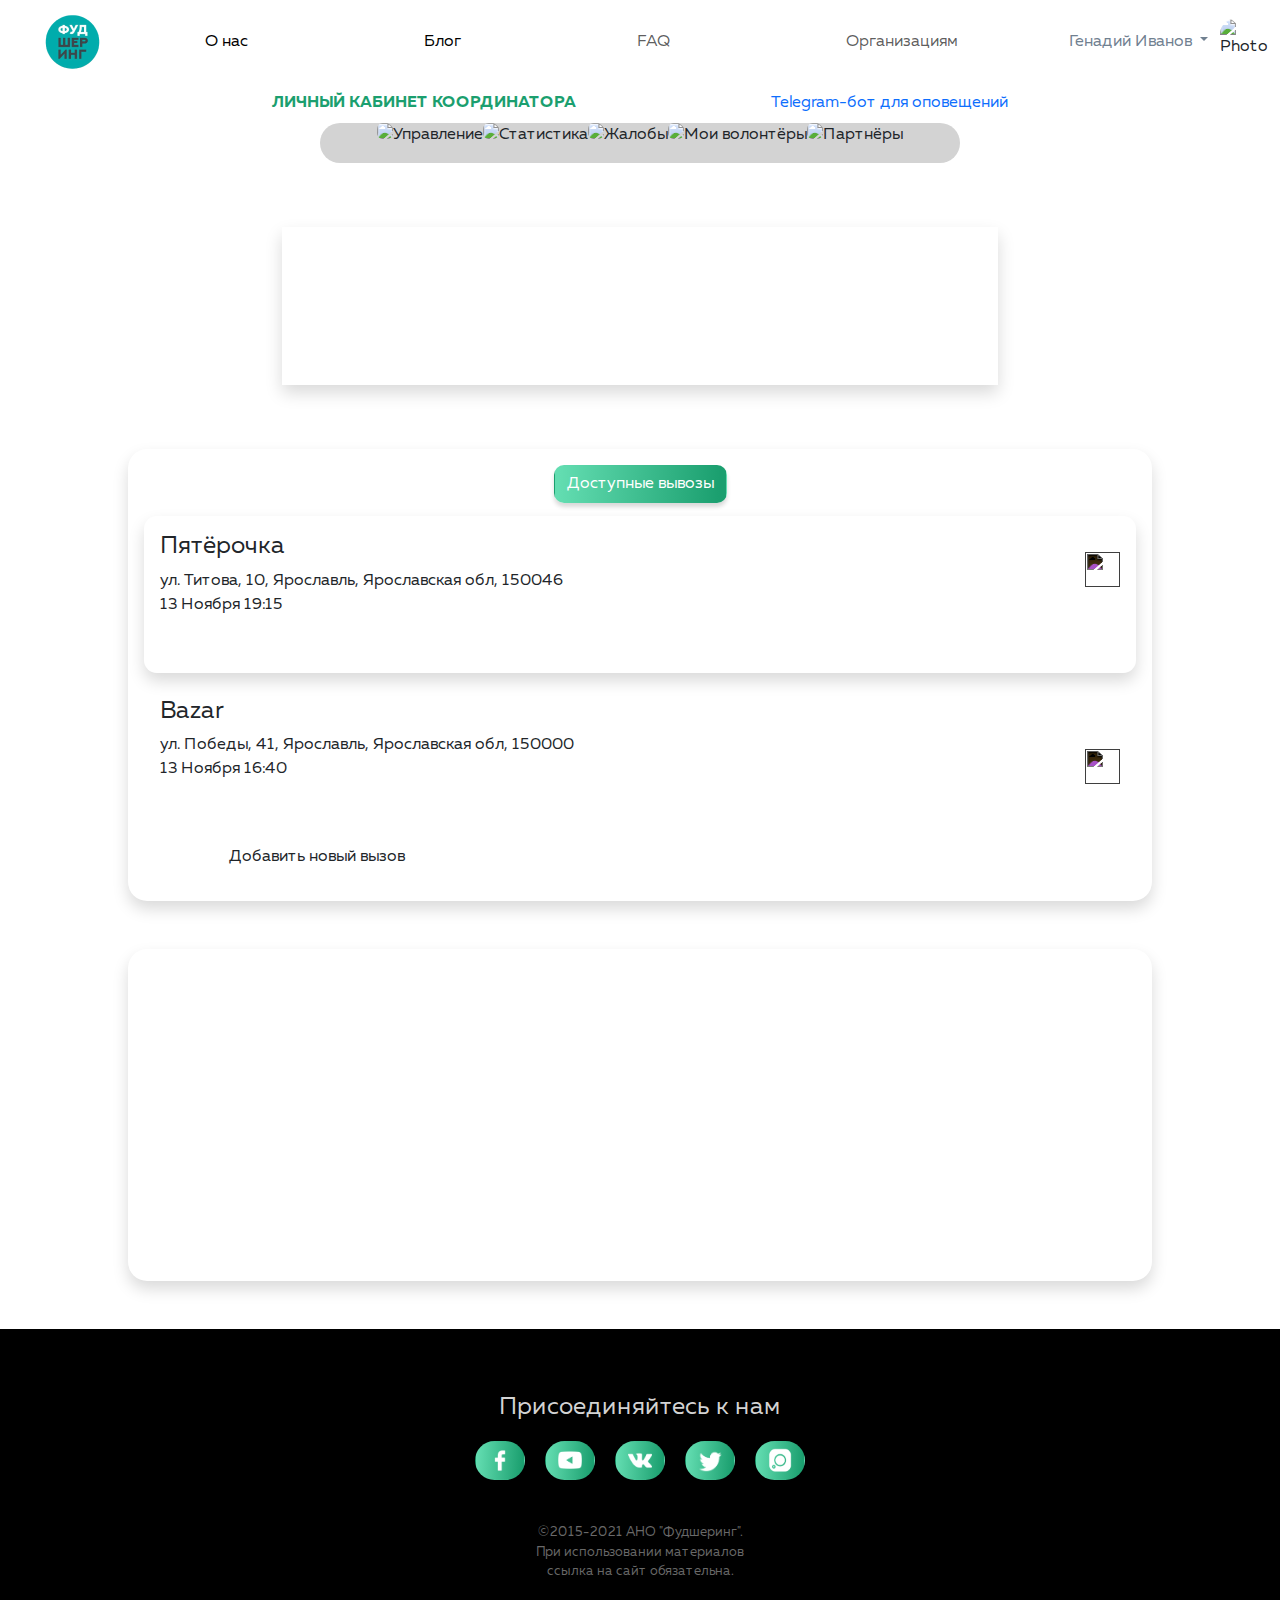
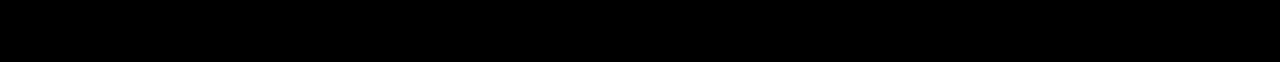
==== coordinator.html @ 4b6c1712 "added template for coordinator page" ====
<!DOCTYPE html>
<html lang="ru">

<head>
    <meta charset="utf-8">
    <meta name="viewport" content="width=device-width, initial-scale=1.0, shrink-to-fit=no">
    <title>coordinator</title>
    <link rel="stylesheet" href="https://cdn.jsdelivr.net/npm/bootstrap@5.1.3/dist/css/bootstrap.min.css">
    <link rel="stylesheet" href="assets/css/styles.css">
    <link rel="stylesheet" href="assets/fonts/fonts.css">
</head>

<body class="muller">
    <nav class="navbar navbar-light navbar-expand-md" style="margin-left: 2.5vw;">
        <div class="container-fluid"><a class="navbar-brand" href="#"><img src="assets/img/logo.png"></a><button
                data-bs-toggle="collapse" class="navbar-toggler" data-bs-target="#navcol-1"><span
                    class="visually-hidden">Toggle navigation</span><span class="navbar-toggler-icon"></span></button>
            <div class="collapse navbar-collapse muller" id="navcol-1">
                <ul class="navbar-nav d-flex justify-content-around container-fluid">
                    <li class="nav-item"><a class="nav-link active" href="#">О нас</a></li>
                    <li class="nav-item"><a class="nav-link active" href="#">Блог</a></li>
                    <li class="nav-item"><a class="nav-link" href="#">FAQ</a></li>
                    <li class="nav-item"><a class="nav-link" href="#">Организациям</a></li>
                </ul>
                <div class="navbar-nav ms-auto mb-2 mb-lg-0">
                    <div class="dropdown">
                        <button class="btn btn-secondary dropdown-toggle" type="button" id="dropdownMenuButton"
                            data-toggle="dropdown" aria-haspopup="true" aria-expanded="false"
                            style="background-color: white;color:slategray;border:0">
                            Генадий Иванов
                        </button>
                        <div class="dropdown-menu" aria-labelledby="dropdownMenuButton">
                            <a class="dropdown-item" href="#">Action</a>
                            <a class="dropdown-item" href="#">Another action</a>
                            <a class="dropdown-item" href="#">Something else here</a>
                        </div>
                    </div>
                </div>
                <figure class="figure" style="width:50px;height:50px;">
                    <img src="assets/img/avatar.jpg" class=" img-fluid " alt="Photo" style="border-radius: 15px;top:10px;position:relative;">
                </figure>
            </div>
        </div>
    </nav>

    <div class='container-fluid' style="padding-left: 10vw;padding-right:10vw;">
        <ul class='row nav' style="padding-left:10vw;padding-right:10vw;">
            <li class="nav-item col-md-6">
                <b><a class="nav-link" href="#" style="color: #1B9F6F;">ЛИЧНЫЙ КАБИНЕТ КООРДИНАТОРА</a></b>
            </li>
            <li class="nav-item col-md-6">
                <a class="nav-link" href="#" style="text-align: right;">Telegram-бот для оповещений</a>
            </li>
        </ul>
        <div class='d-flex justify-content-center'>
            <div class='d-flex justify-content-center'
            style="background-color: lightgrey; height: 2.5em; width: 50vw;border-radius: 3em;">
                <div class='d-flex justify-content-center'>
                    <figure class="figure">
                        <img src="..." class="figure-img img-fluid rounded">
                      </figure>
                    <p>Управление</p>
                </div>
                <div class='d-flex justify-content-center'>
                    <figure class="figure">
                        <img src="..." class="figure-img img-fluid rounded">
                      </figure>
                    <p>Статистика</p>
                </div>
                <div class='d-flex justify-content-center'>
                    <figure class="figure">
                        <img src="..." class="figure-img img-fluid rounded">
                      </figure>
                    <p>Жалобы</p>
                </div>
                <div class='d-flex justify-content-center'>
                    <figure class="figure">
                        <img src="..." class="figure-img img-fluid rounded">
                      </figure>
                    <p>Мои волонтёры</p>
                </div>
                <div class='d-flex justify-content-center'>
                    <figure class="figure">
                        <img src="..." class="figure-img img-fluid rounded">
                      </figure>
                    <p>Партнёры</p>
                </div>
            </div>
        </div>
        <div class='shadow' style="margin-left:12vw; margin-right:12vw;margin-top:5vw;">
            <canvas
  data-mdb-chart="line"
  data-mdb-dataset-label="Traffic"
  data-mdb-labels="['Monday', 'Tuesday' , 'Wednesday' , 'Thursday' , 'Friday' , 'Saturday' , 'Sunday ']"
  data-mdb-dataset-data="[2112, 2343, 2545, 3423, 2365, 1985, 987]"
></canvas>
        </div>
        <div class='container shadow p-3 mb-5 bg-white' style='border-radius: 1.5vw;margin-top:5vw;'>
            <div class='d-flex justify-content-center shadow-md' style="margin-bottom: 1vw;"><button
                    class="btn btn-green " type="button">Доступные вывозы</button></div>
            <div class='shadow p-3 mb-2' style="border-radius: 1vw;position: relative;padding-left:1em;">
                <h4>Пятёрочка</h4>
                <p>ул. Титова, 10, Ярославль, Ярославская обл, 150046<br>13 Ноября 19:15</p>
                <figure class="figure">
                    <img src="assets/img/walk-white.png" class="img-fluid" style="-webkit-filter: invert(1);filter: invert(1);width:35px;height:35px;position: absolute;top:2.25em;right:1em" >
                </figure>
            </div>
            <div class='shadow-md p-3 mb-2' style="border-radius: 1vw;position: relative;">
                <h4>Bazar</h4>
                <p>ул. Победы, 41, Ярославль, Ярославская обл, 150000<br>13 Ноября 16:40</p>
                <figure class="figure">
                    <img src="assets/img/pin-white.png" class="img-fluid" style="-webkit-filter: invert(1);filter: invert(1);width:15px;height:15px;position: absolute;top:3.5em;left:-0.1em" >
                </figure>
                <figure class="figure">
                    <img src="assets/img/clock-white.png" class="img-fluid" style="-webkit-filter: invert(1);filter: invert(1);width:15px;height:15px;position: absolute;top:5em;left:-0.1em" >
                </figure>
                <figure class="figure">
                    <img src="assets/img/car-white.png" class="img-fluid" style="-webkit-filter: invert(1);filter: invert(1);width:35px;height:35px;position: absolute;top:4.25em;right:1em" >
                </figure>
            </div>
            <div class='row'>
                <div class='col-md-1'>
                    <figure class="figure">
                        <img src="assets/img/pin-white.png" class="img-fluid" style="-webkit-filter: invert(1);filter: invert(1);width:15px;height:15px;position: absolute;top:3.5em;left:-0.1em" >
                    </figure>
                </div>
                <div class='col-md-8'>
                    <p>Добавить новый вызов</p>
                </div>
            </div>
        </div>
        <div class='container shadow p-3 mb-5 bg-white' style='border-radius: 1.5vw;'>
            <div style="width:300px;height:300px"></div>
        </div>
    </div>

    <footer class="container-fluid" style="background-color: black;padding-top: 5vw;padding-bottom: 5vw;">
        <h1 style="text-align: center;color:lightgrey;font-size: x-large;">Присоединяйтесь к нам</h1>
        <div class='d-flex justify-content-center' style="margin-top:1.5vw;">
            <div style="margin-left:10px;margin-right:10px;width: 50px; height:50px;"><button class="btn btn-green"
                    type="button" style="border-radius:300vw;">
                    <figure class="figure" style="margin:0;">
                        <img src="assets/img/facebook.png" class="rounded img-fluid " alt="Photo"
                            style="width:30px;height:25px;">
                    </figure>
                </button></div>
            <div style="margin-left:10px;margin-right:10px;width: 50px; height:50px;"><button class="btn btn-green"
                    type="button" style="border-radius:300vw;">
                    <figure class="figure" style="margin:0;">
                        <img src="assets/img/youtube.png" class="rounded img-fluid " alt="Photo"
                            style="width:30px;height:25px;">
                    </figure>
                </button></div>
            <div style="margin-left:10px;margin-right:10px;width: 50px; height:50px;"><button class="btn btn-green"
                    type="button" style="border-radius:300vw;">
                    <figure class="figure" style="margin:0;">
                        <img src="assets/img/vk-logo.png" class="rounded img-fluid " alt="Photo"
                            style="width:30px;height:25px;">
                    </figure>
                </button></div>
            <div style="margin-left:10px;margin-right:10px;width: 50px; height:50px;"><button class="btn btn-green"
                    type="button" style="border-radius:300vw;">
                    <figure class="figure" style="margin:0;">
                        <img src="assets/img/twitter.png" class="rounded img-fluid " alt="Photo"
                            style="width:30px;height:25px;">
                    </figure>
                </button></div>
            <div style="margin-left:10px;margin-right:10px;width: 50px; height:50px;"><button class="btn btn-green"
                    type="button" style="border-radius:300vw;">
                    <figure class="figure" style="margin:0;">
                        <img src="assets/img/instagram.png" class="rounded img-fluid " alt="Photo"
                            style="width:30px;height:25px;">
                    </figure>
                </button></div>
        </div>
        <p style='text-align: center;color:dimgray;font-size: small;margin-top: 2.5vw;'>
            ©2015-2021 АНО "Фудшеринг".<br>
            При использовании материалов<br>
            ссылка на сайт обязательна.
        </p>
    </footer>
    <script src="https://cdn.jsdelivr.net/npm/bootstrap@5.1.3/dist/js/bootstrap.bundle.min.js"></script>
</body>

</html>
---- assets/css/styles.css ----
a:hover {
    text-decoration:underline !important
}
input {
    height: 48px
}
.btn-green {
    background: linear-gradient(93.34deg, #63DDB1 2.67%, #1B9F6F 95.67%);
    box-shadow: 0 4px 4px rgba(0, 0, 0, 0.15);
    border-radius: 10px;
    color: white;
}
.btn.btn-green:hover {
    color: white;
}
.btn.btn-green:focus, .btn.btn-white:focus {
    box-shadow: 0 4px 4px rgba(0, 0, 0, 0.15);
}
.btn.btn-green:active, .btn.btn-white:active {
    box-shadow: inset 4px 4px 4px rgba(0, 0, 0, 0.35);
}
.form-check-input.checkbox-green:checked {
    background: #53D0A3 url("data:image/svg+xml,%3csvg xmlns='http://www.w3.org/2000/svg' viewBox='0 0 20 20'%3e%3cpath fill='none' stroke='%23fff' stroke-linecap='round' stroke-linejoin='round' stroke-width='3' d='M6 10l3 3l6-6'/%3e%3c/svg%3e");
    border-color: #53D0A3;
}
.btn-white {
    background: #F9F9F9;
    box-shadow: 0 4px 4px rgba(0, 0, 0, 0.15);
    border-radius: 10px;
    box-sizing: border-box;
    color: black;
}
.btn.btn-white:hover {
    color: black;
}
.span-green {
    color: #1B9F6F;
}
---- assets/fonts/fonts.css ----
@font-face {
    font-family: 'Muller';
    src: url('MullerRegular.eot');
    src: local('Muller Regular'), local('MullerRegular'),
        url('MullerRegular.eot?#iefix') format('embedded-opentype'),
        url('MullerRegular.woff2') format('woff2'),
        url('MullerRegular.woff') format('woff'),
        url('MullerRegular.ttf') format('truetype');
    font-weight: normal;
    font-style: normal;
}

@font-face {
    font-family: 'Muller';
    src: url('MullerLight.eot');
    src: local('Muller Light'), local('MullerLight'),
        url('MullerLight.eot?#iefix') format('embedded-opentype'),
        url('MullerLight.woff2') format('woff2'),
        url('MullerLight.woff') format('woff'),
        url('MullerLight.ttf') format('truetype');
    font-weight: 300;
    font-style: normal;
}

@font-face {
    font-family: 'Muller';
    src: url('MullerBold.eot');
    src: local('Muller Bold'), local('MullerBold'),
        url('MullerBold.eot?#iefix') format('embedded-opentype'),
        url('MullerBold.woff2') format('woff2'),
        url('MullerBold.woff') format('woff'),
        url('MullerBold.ttf') format('truetype');
    font-weight: bold;
    font-style: normal;
}

@font-face {
    font-family: 'Muller';
    src: url('MullerExtraBold.eot');
    src: local('Muller ExtraBold'), local('MullerExtraBold'),
        url('MullerExtraBold.eot?#iefix') format('embedded-opentype'),
        url('MullerExtraBold.woff2') format('woff2'),
        url('MullerExtraBold.woff') format('woff'),
        url('MullerExtraBold.ttf') format('truetype');
    font-weight: 800;
    font-style: normal;
}

.muller {
    font-family: Muller,serif;
    font-style: normal;
    font-weight: normal;
}
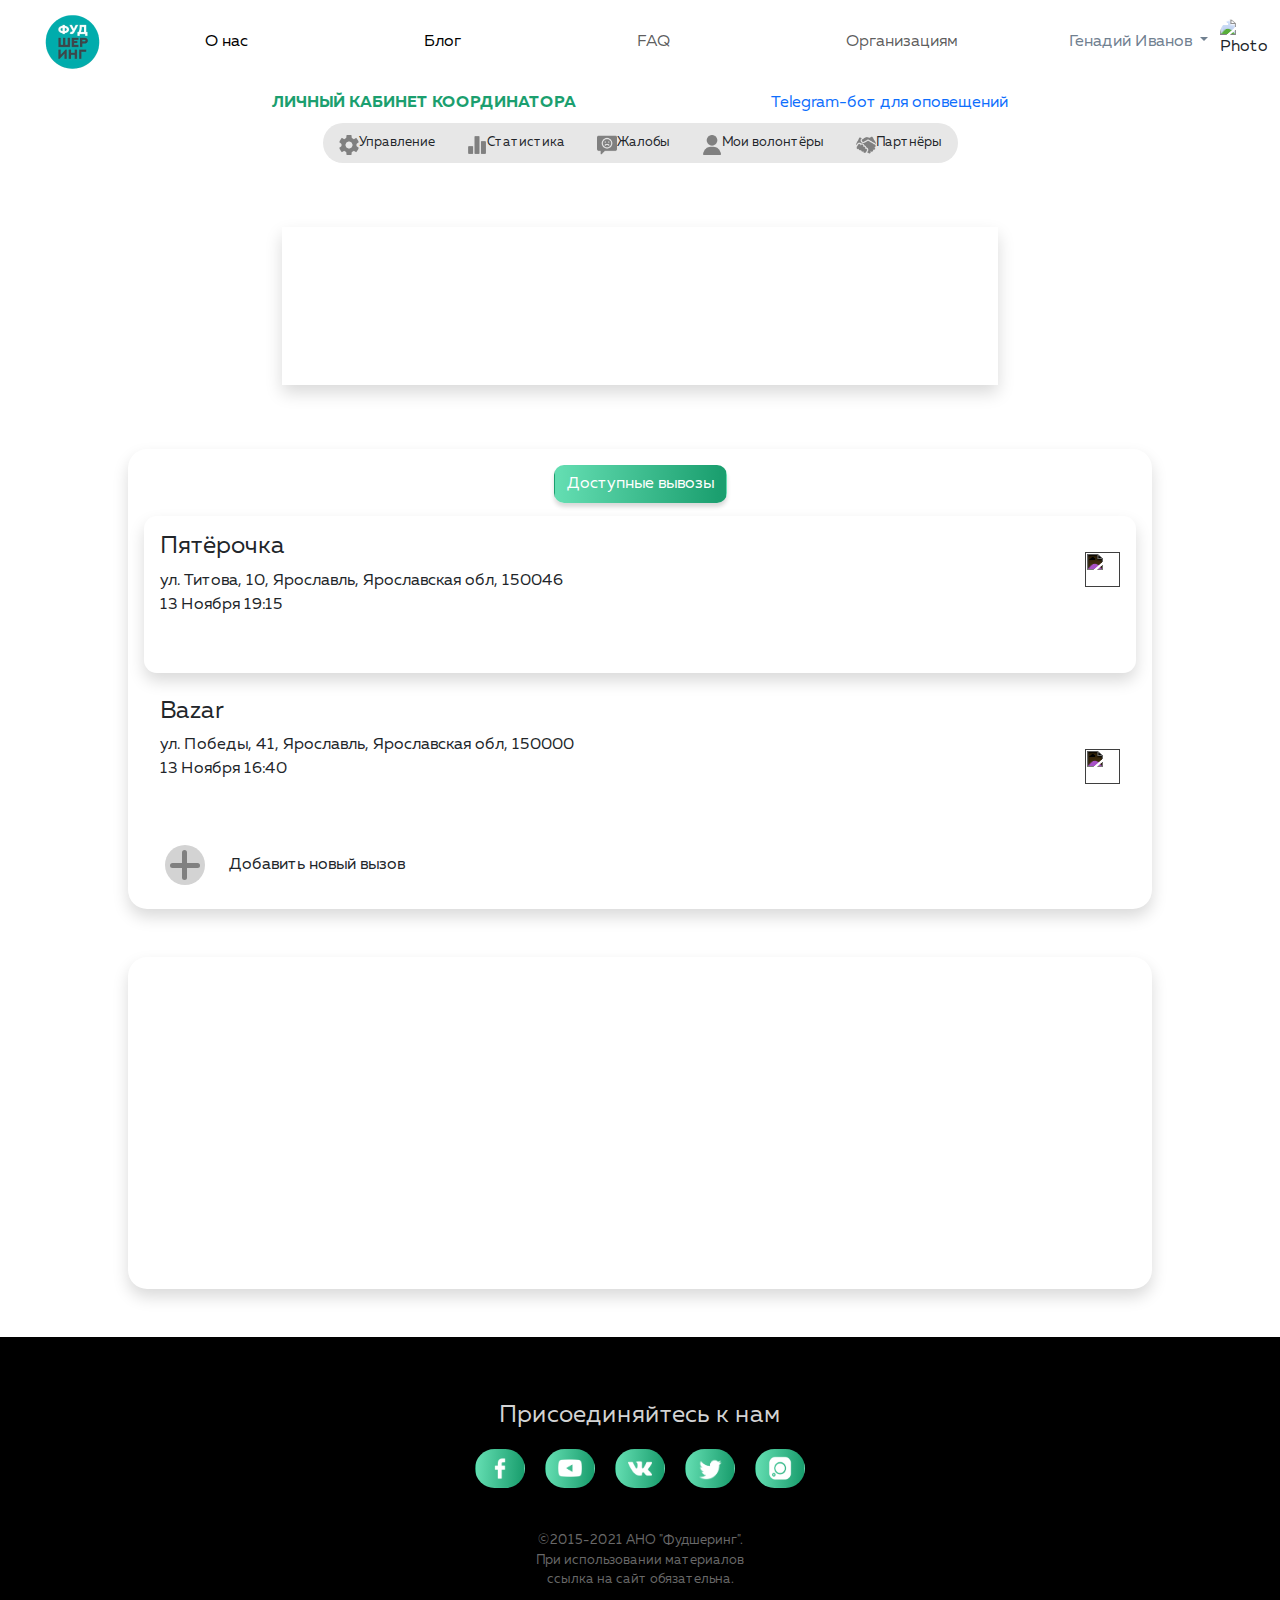
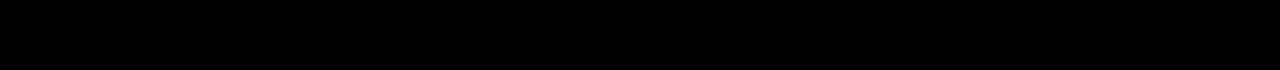
==== commit 3243fb4a: "added icons to coordinator page & fixed mobile view on recruit page" ====
--- a/coordinator.html
+++ b/coordinator.html
@@ -54,36 +54,36 @@
         </ul>
         <div class='d-flex justify-content-center'>
             <div class='d-flex justify-content-center'
-            style="background-color: lightgrey; height: 2.5em; width: 50vw;border-radius: 3em;">
-                <div class='d-flex justify-content-center'>
+            style="background-color: rgb(231, 231, 231); height: 2.5em;border-radius: 3em;position: relative;">
+                <div class='d-flex justify-content-center' style="position: relative;top:0.6em;margin-left:1em;margin-right:1em;">
                     <figure class="figure">
-                        <img src="..." class="figure-img img-fluid rounded">
+                        <img src="assets/img/settings.png" class="img-fluid invert-img" style="width:20px;height:20px;filter:invert(0.5);">
                       </figure>
-                    <p>Управление</p>
+                    <a style="font-size: small;">Управление</a>
                 </div>
-                <div class='d-flex justify-content-center'>
+                <div class='d-flex justify-content-center' style="position: relative;top:0.6em;margin-left:1em;margin-right:1em;">
                     <figure class="figure">
-                        <img src="..." class="figure-img img-fluid rounded">
+                        <img src="assets/img/graph.png" class="img-fluid invert-img" style="width:20px;height:20px;filter:invert(0.5);">
                       </figure>
-                    <p>Статистика</p>
+                    <a style="font-size: small;" >Статистика</a>
                 </div>
-                <div class='d-flex justify-content-center'>
+                <div class='d-flex justify-content-center' style="position: relative;top:0.6em;margin-left:1em;margin-right:1em;">
                     <figure class="figure">
-                        <img src="..." class="figure-img img-fluid rounded">
+                        <img src="assets/img/bad-review.png" class="img-fluid invert-img" style="width:20px;height:20px;filter:invert(0.5);">
                       </figure>
-                    <p>Жалобы</p>
+                    <a style="font-size: small;">Жалобы</a>
                 </div>
-                <div class='d-flex justify-content-center'>
+                <div class='d-flex justify-content-center'style="position: relative;top:0.6em;margin-left:1em;margin-right:1em;">
                     <figure class="figure">
-                        <img src="..." class="figure-img img-fluid rounded">
+                        <img src="assets/img/user.png" class="img-fluid invert-img" style="width:20px;height:20px;filter:invert(0.5);">
                       </figure>
-                    <p>Мои волонтёры</p>
+                    <a style="font-size: small;">Мои волонтёры</a>
                 </div>
-                <div class='d-flex justify-content-center'>
+                <div class='d-flex justify-content-center' style="position: relative;top:0.6em;margin-left:1em;margin-right:1em;">
                     <figure class="figure">
-                        <img src="..." class="figure-img img-fluid rounded">
+                        <img src="assets/img/deal.png" class="img-fluid invert-img" style="width:20px;height:20px;filter:invert(0.5);">
                       </figure>
-                    <p>Партнёры</p>
+                    <a style="font-size: small;">Партнёры</a>
                 </div>
             </div>
         </div>
@@ -120,11 +120,12 @@
             </div>
             <div class='row'>
                 <div class='col-md-1'>
-                    <figure class="figure">
-                        <img src="assets/img/pin-white.png" class="img-fluid" style="-webkit-filter: invert(1);filter: invert(1);width:15px;height:15px;position: absolute;top:3.5em;left:-0.1em" >
-                    </figure>
+                    <div class='plus-btn'>
+                    <div style="background-color:grey;border-radius: 5px;width:5px;height:30px;position: relative;top: 5px; left: 17.5px;"></div>
+                    <div style="background-color:grey;border-radius: 5px;width:30px;height:5px;position: relative;top: -12.5px; left: 5px;"></div>
+                    </div>
                 </div>
-                <div class='col-md-8'>
+                <div class='col-md-11'style='padding-top:0.5em;'>
                     <p>Добавить новый вызов</p>
                 </div>
             </div>
--- a/assets/css/styles.css
+++ b/assets/css/styles.css
@@ -36,4 +36,34 @@
 .span-green {
     color: #1B9F6F;
 }
-
+.header {
+    font-size: 3em;
+}
+.cmpb {
+    margin-bottom: 0; !important;
+    padding-bottom: 0; !important;
+}
+.span-green {
+    color: #1B9F6F;
+}
+img.limit-img {
+    height: 82vh;
+}
+.va-center {
+    display: flex;
+    flex-direction: column;
+    justify-content: center;
+}
+.extra-div::before{
+    filter:brightness(0.1)
+}
+.invert-img{
+    filter: invert(1);
+    -webkit-filter: invert(1);
+}
+.plus-btn{
+    background-color:lightgrey; width:40px;height:40px;border-radius: 20px; float:right;
+}
+.plus-btn:hover{
+    background-color: rgb(0.8, 0.8, 0.8)
+}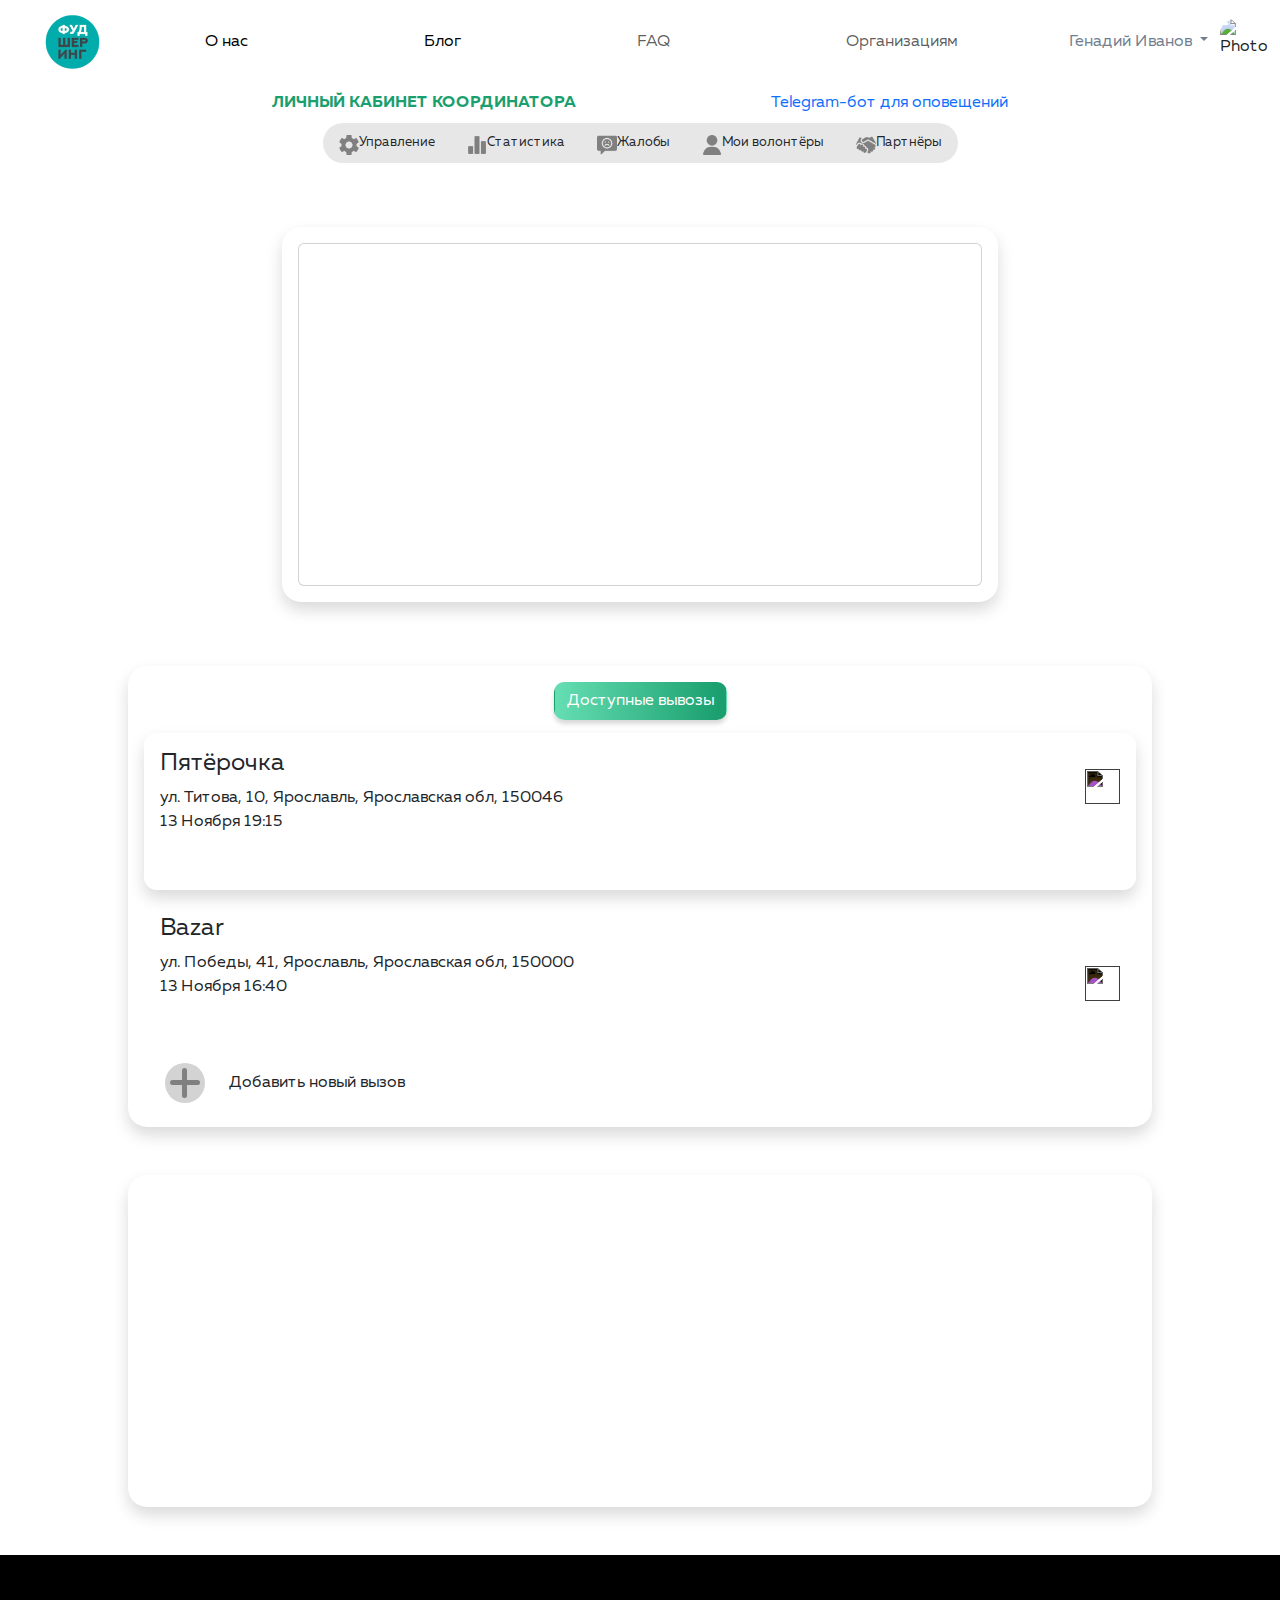
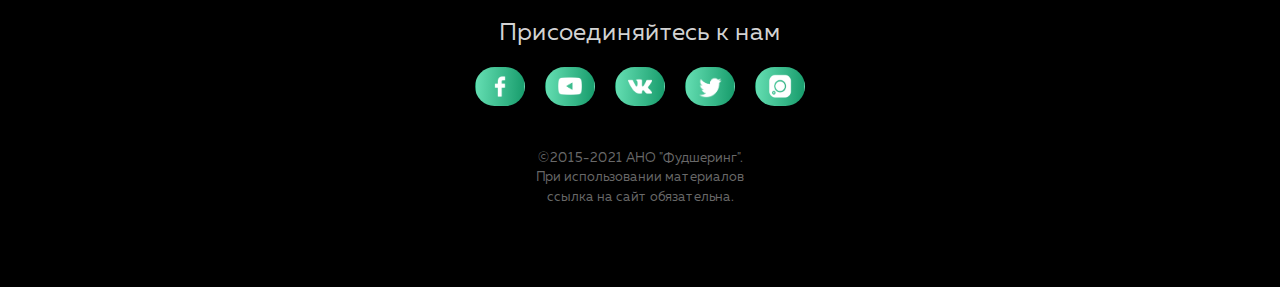
==== commit 92246933: "updated links in nav bars" ====
--- a/coordinator.html
+++ b/coordinator.html
@@ -17,10 +17,10 @@
                     class="visually-hidden">Toggle navigation</span><span class="navbar-toggler-icon"></span></button>
             <div class="collapse navbar-collapse muller" id="navcol-1">
                 <ul class="navbar-nav d-flex justify-content-around container-fluid">
-                    <li class="nav-item"><a class="nav-link active" href="#">О нас</a></li>
-                    <li class="nav-item"><a class="nav-link active" href="#">Блог</a></li>
-                    <li class="nav-item"><a class="nav-link" href="#">FAQ</a></li>
-                    <li class="nav-item"><a class="nav-link" href="#">Организациям</a></li>
+                    <li class="nav-item"><a class="nav-link active" href="https://foodsharing.ru/about/">О нас</a></li>
+                    <li class="nav-item"><a class="nav-link active" href="https://foodsharing.ru/blog/">Блог</a></li>
+                    <li class="nav-item"><a class="nav-link" href="https://foodsharing.ru/faq/">FAQ</a></li>
+                    <li class="nav-item"><a class="nav-link" href="https://foodsharing.ru/partners/">Организациям</a></li>
                 </ul>
                 <div class="navbar-nav ms-auto mb-2 mb-lg-0">
                     <div class="dropdown">
@@ -87,13 +87,10 @@
                 </div>
             </div>
         </div>
-        <div class='shadow' style="margin-left:12vw; margin-right:12vw;margin-top:5vw;">
-            <canvas
-  data-mdb-chart="line"
-  data-mdb-dataset-label="Traffic"
-  data-mdb-labels="['Monday', 'Tuesday' , 'Wednesday' , 'Thursday' , 'Friday' , 'Saturday' , 'Sunday ']"
-  data-mdb-dataset-data="[2112, 2343, 2545, 3423, 2365, 1985, 987]"
-></canvas>
+        <div class='shadow p-3 mb-5 bg-white' style="margin: 5vw 12vw 0 12vw;border-radius: 1.5vw; ">
+            <div class="card chart-container">
+                <canvas id="chart"></canvas>
+              </div>
         </div>
         <div class='container shadow p-3 mb-5 bg-white' style='border-radius: 1.5vw;margin-top:5vw;'>
             <div class='d-flex justify-content-center shadow-md' style="margin-bottom: 1vw;"><button
@@ -181,6 +178,33 @@
         </p>
     </footer>
     <script src="https://cdn.jsdelivr.net/npm/bootstrap@5.1.3/dist/js/bootstrap.bundle.min.js"></script>
+    <script
+src="https://cdnjs.cloudflare.com/ajax/libs/Chart.js/2.7.2/Chart.js">
+</script>
+<script>
+      const ctx = document.getElementById("chart").getContext('2d');
+      const myChart = new Chart(ctx, {
+        type: 'line',
+        data: {
+          labels: ["Август","Сентябрь", "Октябрь","Ноябрь","Декабрь"],
+          datasets: [{
+            label: 'Антон Петров',
+            backgroundColor: 'rgb(114, 226, 185)',
+            borderColor: 'rgb(27, 159, 111)',
+            data: [5,10,7,12,15],
+          }]
+        },
+        options: {
+          scales: {
+            yAxes: [{
+              ticks: {
+                beginAtZero: true,
+              }
+            }]
+          }
+        },
+      });
+</script>
 </body>
 
 </html>--- a/assets/css/styles.css
+++ b/assets/css/styles.css
@@ -9,6 +9,10 @@
     box-shadow: 0 4px 4px rgba(0, 0, 0, 0.15);
     border-radius: 10px;
     color: white;
+}
+.btn-green-lg {
+    max-width: 200px;
+    height: 50px;
 }
 .btn.btn-green:hover {
     color: white;
@@ -37,7 +41,17 @@
     color: #1B9F6F;
 }
 .header {
-    font-size: 3em;
+    font-size: 6em;
+    font-family: "AGBengaly Bold",serif;
+    font-style: normal;
+    font-weight: bold;
+    line-height: 88%;
+    padding-bottom: 3vh;
+}
+.paragraph-text {
+    line-height: 140%;
+    font-size: 160%;
+    padding-bottom: 2.5vh;
 }
 .cmpb {
     margin-bottom: 0; !important;
@@ -47,7 +61,7 @@
     color: #1B9F6F;
 }
 img.limit-img {
-    height: 82vh;
+    height: 51vh;
 }
 .va-center {
     display: flex;
